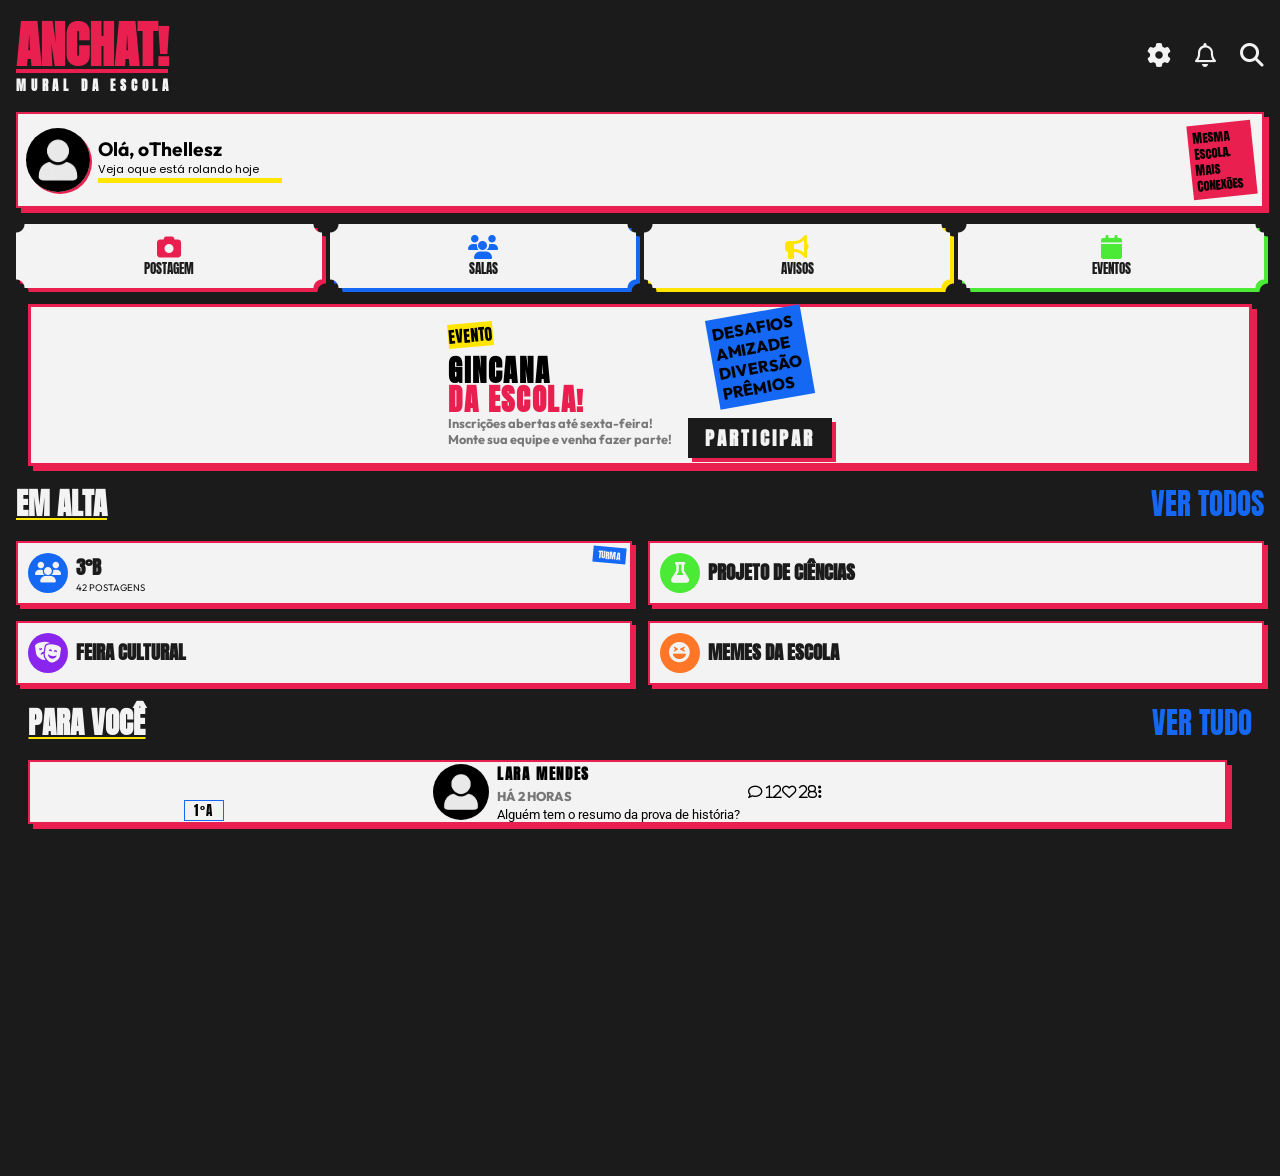
==== home.html @ 8567a0b9 "Add files via upload" ====
<!DOCTYPE html>
<html lang="pt-br">
<head>
    <meta charset="UTF-8">
    <meta name="viewport" content="width=device-width, initial-scale=1.0">
    <title>Anchat</title>
    <link rel="stylesheet" href="css/home.css">
    <link rel="stylesheet" href="https://cdnjs.cloudflare.com/ajax/libs/font-awesome/6.7.2/css/all.min.css">
    <script src="js/home.js" defer></script>
</head>
<body>
    <header>
        <div class="tittle-header">
            <h1>ANCHAT!</h1>
            <h2>MURAL DA ESCOLA</h2>
        </div>
        <div class="icons">
            <i class="fa-solid fa-gear" onclick="showConfigs()"></i>
            <i class="fa-regular fa-bell"></i>
            <i class="fa-solid fa-magnifying-glass"></i>
        </div>
    </header>
    <main>
        <section class="card-user">
            <img src="assets/img/icon-no-img.png" alt="img-user">
            <div class="text-user">
                <h2>Olá, oThellesz</h2>
                <p>Veja oque está rolando hoje</p>
                <div class="line-text-user"></div>
            </div>
            <div class="subtitle-user">
                <p>Mesma Escola.<br>Mais<br>Conexões</p>
            </div>
        </section>
        <section class="btns-interact">
            <div class="button-container vermelho">
                <button type="button">
                    <i class="fa-solid fa-camera"></i><br>
                    POSTAGEM
                </button>
            </div>
            <div class="button-container azul">
                <button type="button">
                    <i class="fa-solid fa-users"></i><br>
                    SALAS
                </button>
            </div>
            <div class="button-container amarelo">
                <button type="button">
                    <i class="fa-solid fa-bullhorn"></i><br>
                    AVISOS
                </button>
            </div>
            <div class="button-container verde">
                <button type="button">
                    <i class="fa-solid fa-calendar"></i><br>
                    EVENTOS
                </button>
            </div>
        </section>
        <section class="card-event">
            <div class="text-event">
                <p>EVENTO</p>
                <h2>GINCANA<br><span class="event-destaque">DA ESCOLA!</span></h2>
                <h3 class="subtittle-event">Inscrições abertas até sexta-feira!<br>Monte sua equipe e venha fazer parte!</h3>
            </div>
            <div class="btns-p">
                <p>DESAFIOS<br>AMIZADE<br>DIVERSÃO<br>PRÊMIOS</p>
                <button type="button">PARTICIPAR</button>
            </div>
        </section>
        <section class="inhot">
            <div class="header-inhot">
                <h3>EM ALTA</h3>
                <a href="">VER TODOS</a>
            </div>
            <div class="btns-inhot">
                <button type="button">
                    <i class="fa-solid fa-users"></i>
                    <div class="text-button-inhot">
                        <p class="sala-inhot"><b>3°B</b></p>
                        <p class="subtittle-inhot">42 POSTAGENS</p>
                    </div>
                    <p class="whatis-inhot">TURMA</p>
                </button>
                <button type="button">
                    <i class="fa-solid fa-flask" id="verde"></i>
                    <div class="text-button-inhot">
                        <p class="sala-inhot project"><b>PROJETO DE CIÊNCIAS</b></p>
                    </div>
                </button>
                <button type="button">
                    <i class="fa-solid fa-masks-theater" id="roxo"></i>
                    <div class="text-button-inhot">
                        <p class="sala-inhot feira"><b>FEIRA CULTURAL</b></p>
                    </div>
                </button>
                <button type="button">
                    <i class="fa-solid fa-face-laugh-squint" id="laranja"></i>
                    <div class="text-button-inhot">
                        <p class="sala-inhot memes">MEMES DA ESCOLA</p>
                    </div>
                </button>
            </div>
        </section>
        <section class="for-you">
            <div class="for-you-header">
                <h3>PARA VOCÊ</h3>
                <a href="">VER TUDO</a>
            </div>
            <div class="posts-for-you">
                <div class="post-box">
                    <img src="assets/img/icon-no-img.png" alt="img-user">
                    <div class="text-post">
                        <h3 class="name-user-post">LARA MENDES</h3>
                        <p class="horario-post">HÁ 2 HORAS</p>
                        <p class="text-post-user">Alguém tem o resumo da prova de história?</p>
                        <p class="class-user-post">1°A</p>
                    </div>
                    <div class="icons-post">
                        <i class="fa-regular fa-comment"> 12</i>
                        <i class="fa-regular fa-heart"> 28</i>
                        <i class="fa-solid fa-ellipsis-vertical"></i>
                    </div>
                </div>
            </div>
        </section>
    </main>
</body>
</html>
---- css/home.css ----
@import url('https://fonts.googleapis.com/css2?family=Outfit:wght@100..900&family=Poppins:ital,wght@0,100;0,200;0,300;0,400;0,500;0,600;0,700;0,800;0,900;1,100;1,200;1,300;1,400;1,500;1,600;1,700;1,800;1,900&family=Roboto:ital,wght@0,100..900;1,100..900&family=Rock+Salt&display=swap&family=Anton+SC&display=swap');

:root {
    --cinza-escuro: #1b1b1b;
    --rosa-avermelhado: #e9204f;
    --branco: #f3f3f3;
    --azul-eletrico: #1468F3;
    --amarelo-vibrante: #FFE500;
    --verde-limao: #4BEA36;
    --roxo-vibrante: #8925ED;
    --laranja: #FF7626;
    --cinza: #777777;
}

* {
    margin: 0;
    padding: 0;
    box-sizing: border-box;
    -webkit-tap-highlight-color: transparent;
}

body {
    min-height: 120vh;
    background-color: var(--cinza-escuro);
}

header {
    width: 100%;
    display: grid;
    grid-template-columns: minmax(0, 1fr) auto;
    align-items: center;
    padding: 1rem;
    gap: 1rem;
    height: 6rem;
}

.tittle-header {
    display: flex;
    flex-direction: column;
    align-items: flex-start;
    min-width: 0;
}

.tittle-header h1 {
    font-family: 'Anton SC', sans-serif;
    color: var(--rosa-avermelhado);
    font-size: 3.1rem;
    line-height: 1.2;
    text-decoration: underline;
}

.tittle-header h2 {
    color: var(--branco);
    font-size: 0.8rem;
    font-family: 'Anton SC', sans-serif;
    letter-spacing: 0.3rem;
}

.icons {
    display: flex;
    align-items: center;
    justify-content: flex-end;
    gap: 1.5rem;
    color: var(--branco);
    font-size: 1.5rem;
}

.icons i {
    cursor: pointer;
    -webkit-tap-highlight-color: transparent;
}

main {
    width: 100%;
    min-height: 120vh;
    display: flex;
    align-items: center;
    justify-content: flex-start;
    flex-direction: column;
    text-align: start;
    gap: 1rem;
    padding: 1rem;
}

.card-user {
    width: 100%;
    min-height: 6rem;
    background-color: var(--branco);
    display: flex;
    align-items: center;
    justify-content: space-between;
    border: solid var(--rosa-avermelhado) 0.18rem;
    box-shadow: 5px 5px var(--rosa-avermelhado);
    gap: 0.5rem;
    padding: 0.5rem;
}

.card-user img {
    width: 4rem;
    height: 4rem;
    border-radius: 50%;
    object-fit: cover;
    flex-shrink: 0;
    box-shadow: 2px 2px var(--rosa-avermelhado);
}

.text-user {
    flex: 1;
    min-width: 0;
}

.text-user h2 {
    font-size: 1.2rem;
    font-family: 'Outfit', sans-serif;
}

.text-user p {
    font-size: 0.7rem;
    font-family: 'Poppins', sans-serif;
}

.text-user div {
    height: 0.3rem;
    width: 100%;
    max-width: 11.5rem;
    background-color: var(--amarelo-vibrante);
}

.subtitle-user {
    flex-shrink: 0;
}

.subtitle-user p {
    font-family: 'Anton SC', sans-serif;
    font-size: 0.8rem;
    line-height: 1rem;
    transform: rotate(-6deg);
    background-color: var(--rosa-avermelhado);
    width: 4rem;
    padding: 0.3rem;
}

/* CONTAINER DOS BOTÕES */

.btns-interact {
    width: 100%;
    height: auto;
    display: grid;
    grid-template-columns: repeat(4, minmax(0, 1fr));
    gap: 0.5rem;
    align-items: center;
    justify-content: center;
    padding: 0;
}

/* CONTAINER INDIVIDUAL */

.button-container {
    width: 100%;
    height: 4rem;
    filter: drop-shadow(4px 4px 0 var(--cor-botao));
}

/* BOTÕES */

.btns-interact button {
    width: 100%;
    height: 100%;
    display: flex;
    align-items: center;
    justify-content: center;
    flex-direction: column;
    background-color: var(--branco);
    border: none;
    outline: none;
    -webkit-tap-highlight-color: transparent;
    font-family: 'Anton SC', sans-serif;
    font-size: 0.8rem;
    color: var(--cinza-escuro);
    cursor: pointer;
    --recorte: 8px;
    mask:
        radial-gradient(circle at top left, transparent var(--recorte), black calc(var(--recorte) + 1px)),
        radial-gradient(circle at top right, transparent var(--recorte), black calc(var(--recorte) + 1px)),
        radial-gradient(circle at bottom left, transparent var(--recorte), black calc(var(--recorte) + 1px)),
        radial-gradient(circle at bottom right, transparent var(--recorte), black calc(var(--recorte) + 1px));

    mask-composite: intersect;
}

/* ÍCONES */

.btns-interact button i {
    display: block;
    font-size: 1.5rem;
    color: var(--cor-botao);
}

.btns-interact button br {
    display: none;
}

/* CORES */

.vermelho {
    --cor-botao: var(--rosa-avermelhado);
}

.azul {
    --cor-botao: var(--azul-eletrico);
}

.amarelo {
    --cor-botao: var(--amarelo-vibrante);
}

.verde {
    --cor-botao: var(--verde-limao);
}

.card-event{
    background-color: var(--branco);
    width: 98%;
    height: auto;
    display: flex;
    align-items: center;
    justify-content: center;
    border: solid var(--rosa-avermelhado) 0.2rem;
    box-shadow: 5px 5px var(--rosa-avermelhado);
    gap: 1rem;
}

.card-event .text-event{
    padding-top: 1rem;
    padding-left: 1rem;
    padding-bottom: 1rem;
}

.text-event{
    display: flex;
    text-align: start;
    flex-direction: column;
    justify-content: center;
}

.text-event p{
    font-family: 'Anton SC', sans-serif;
    background-color: var(--amarelo-vibrante);
    width: 2.8rem;
    transform: rotate(-5deg);
    margin-bottom: 10px;
}

.text-event h2{
    font-family: 'Anton SC', sans-serif;
    font-size: 1.8rem;
    line-height: 1.8rem;
    letter-spacing: 0.1rem;
}

.event-destaque{
    color: #e9204f;
}

.text-event h3{
    font-family: 'Outfit', sans-serif;
    font-size: 0.8rem;
    color: var(--cinza);
}

.btns-p{
    padding-right: 1rem;
    display: flex;
    align-items: center;
    justify-content: center;
    flex-direction: column;
}

.btns-p p{
    font-family: 'Outfit', sans-serif;
    background-color: var(--azul-eletrico);
    padding: 0.3rem;
    font-weight: 800;
    transform: rotate(-10deg);
    margin-bottom: 1rem;
    width: 6rem;
}

.btns-p button{
    outline: none;
    border: none;
    background-color: var(--cinza-escuro);
    width: 9rem;
    color: var(--branco);
    height: 2.5rem;
    box-shadow: 4px 4px var(--rosa-avermelhado);
    font-family: 'Anton SC', sans-serif;
    letter-spacing: 0.2rem;
    font-size: 1.2rem;
    font-weight: 600;
}

.inhot {
    width: 100%;
    background-color: transparent;
}

.header-inhot {
    width: 100%;
    display: flex;
    align-items: center;
    justify-content: space-between;
    margin-bottom: 1rem;
}

.header-inhot h3 {
    font-family: 'Anton SC', sans-serif;
    font-size: 1.8rem;
    color: var(--branco);
    text-decoration: underline;
    text-decoration-color: var(--amarelo-vibrante);
}

.header-inhot a {
    font-family: 'Anton SC', sans-serif;
    font-size: 1.8rem;
    color: var(--azul-eletrico);
    text-decoration: none;
}

.btns-inhot {
    width: 100%;
    display: grid;
    grid-template-columns: repeat(2, minmax(0, 1fr));
    gap: 1rem;
}

.btns-inhot button {
    position: relative;
    width: 100%;
    min-height: 4rem;
    display: flex;
    align-items: center;
    justify-content: flex-start;
    gap: 0.5rem;
    padding: 0.6rem;
    background-color: var(--branco);
    border: 2px solid var(--rosa-avermelhado);
    box-shadow: 4px 4px 0 var(--rosa-avermelhado);
    font-family: 'Anton SC', sans-serif;
    color: var(--cinza-escuro);
    cursor: pointer;
    -webkit-tap-highlight-color: transparent;
}

.btns-inhot button i {
    width: 2.5rem;
    height: 2.5rem;
    flex-shrink: 0;
    display: flex;
    align-items: center;
    justify-content: center;
    background-color: var(--azul-eletrico);
    border-radius: 50%;
    font-size: 1.3rem;
    color: var(--branco);
}

.text-button-inhot {
    display: flex;
    align-items: flex-start;
    justify-content: center;
    flex-direction: column;
    min-width: 0;
}

.text-button-inhot .sala-inhot {
    font-size: 1.2rem;
    font-weight: 600;
}

.text-button-inhot p {
    font-size: 0.6rem;
}

.subtittle-inhot{
    font-family: 'Outfit', sans-serif;
}

.whatis-inhot {
    position: absolute;
    top: 0.3rem;
    right: 0.3rem;
    background-color: var(--azul-eletrico);
    padding: 0.1rem 0.3rem;
    font-size: 0.55rem;
    color: var(--branco);
    transform: rotate(5deg);
}

#verde{
    background-color: var(--verde-limao);
}

.project{
    line-height: 1.4rem;
}

.feira{
    line-height: 1.3rem;
}

#roxo{
    background-color: var(--roxo-vibrante);
}

#laranja{
    background-color: var(--laranja);
}

.memes{
    line-height: 1.3rem;
}

.for-you{
    width: 98%;
    background-color: transparent;
}

.for-you-header{
    width: 100%;
    display: flex;
    align-items: center;
    justify-content: space-between;
    margin-bottom: 1rem;
}

.for-you-header h3{
    font-family: 'Anton SC', sans-serif;
    color: var(--branco);
    font-size: 1.8rem;
    text-decoration: underline var(--amarelo-vibrante);
}

.for-you-header a{
    text-decoration: none;
    color: var(--azul-eletrico);
    font-family: 'Anton SC', sans-serif;
    font-size: 1.8rem;
}

.post-box{
    display: flex;
    align-items: center;
    justify-content: center;
    flex-direction: row;
    background-color: var(--branco);
    border: solid 0.15rem var(--rosa-avermelhado);
    box-shadow: var(--rosa-avermelhado) 5px 5px;
    gap: 0.5rem;
    width: 98%;
}

.post-box img{
    border-radius: 50%;
    width: 3.5rem;
    height: 3.5rem;
}

.text-post{
    display: flex;
    align-items: start;
    flex-direction: column;
    text-align: start;
    font-size: 0.8rem;
    gap: 0.2rem;
}

.name-user-post{
    font-family: 'Anton SC', sans-serif;
    letter-spacing: 0.1rem;
}

.horario-post{
    font-family: 'Outfit', sans-serif;
    font-weight: 800;
    color: var(--cinza);
}

.text-post-user{
    font-family: 'Roboto', sans-serif;
    font-size: 0.8rem;
}

.class-user-post{
    position: absolute;
    left: 11.5rem;
    top: 50rem;
    border: solid var(--azul-eletrico) 0.12rem;
    width: 2.5rem;
    height: 1.3rem;
    font-family: 'Anton SC', sans-serif;
    letter-spacing: 0.1rem;
    text-align: center;
}

.icons-post{
    display: flex;
    align-items: center;
    flex-direction: row;
    justify-content: center;
    font-size: 0.9rem;
}
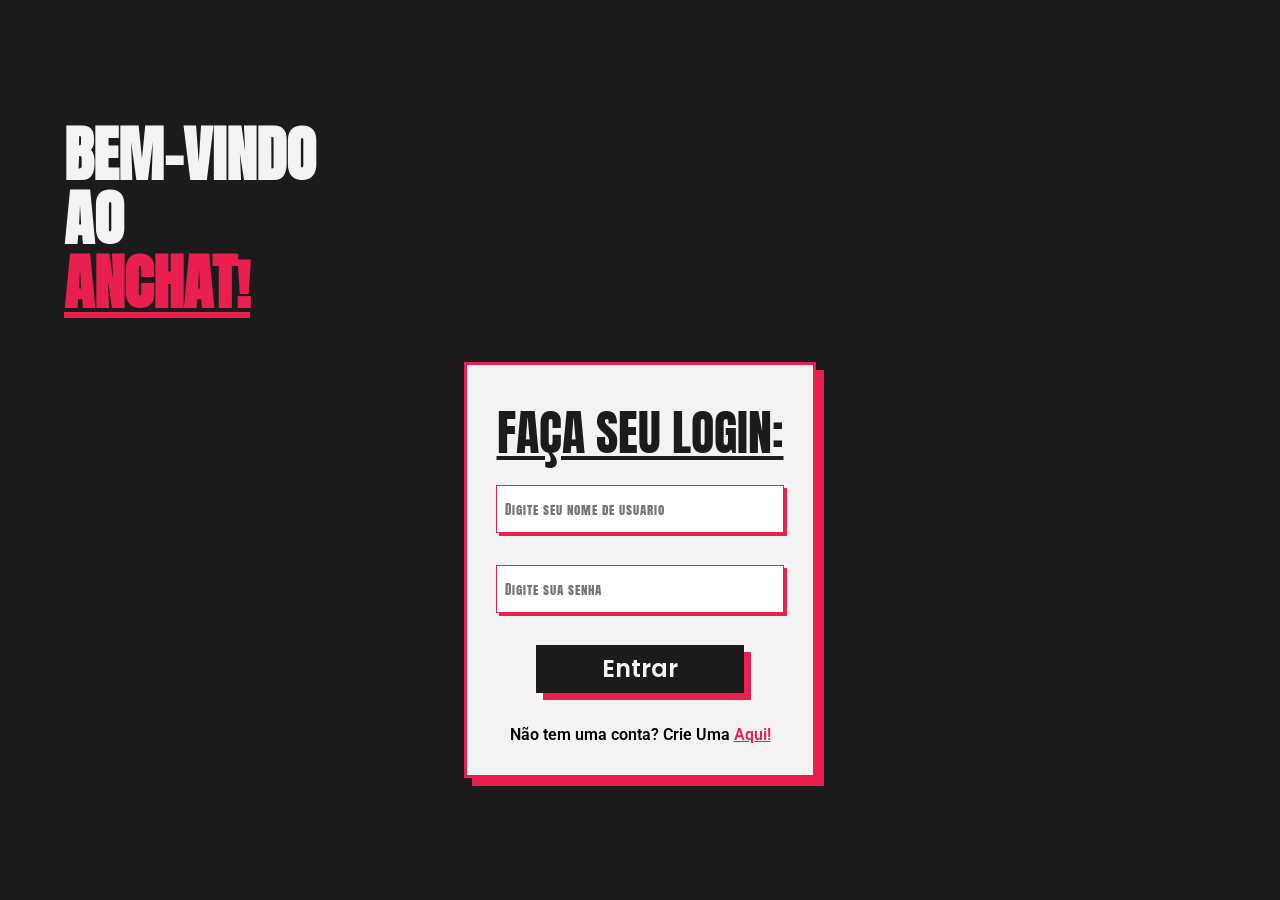
==== commit 7d31ae63: "Add files via upload" ====
--- a/home.html
+++ b/home.html
@@ -7,7 +7,7 @@
     <link rel="stylesheet" href="css/home.css">
     <link rel="stylesheet" href="https://cdnjs.cloudflare.com/ajax/libs/font-awesome/6.7.2/css/all.min.css">
     <script src="js/home.js" defer></script>
-</head>
+    <link rel="shortcut icon" href="assets/img/favicon.png">
 <body>
     <header>
         <div class="tittle-header">
@@ -15,7 +15,7 @@
             <h2>MURAL DA ESCOLA</h2>
         </div>
         <div class="icons">
-            <i class="fa-solid fa-gear" onclick="showConfigs()"></i>
+            <i class="fa-solid fa-gear" onclick="show('configs')"></i>
             <i class="fa-regular fa-bell"></i>
             <i class="fa-solid fa-magnifying-glass"></i>
         </div>
@@ -24,12 +24,12 @@
         <section class="card-user">
             <img src="assets/img/icon-no-img.png" alt="img-user">
             <div class="text-user">
-                <h2>Olá, oThellesz</h2>
+                <h2 id="user-name">Olá</h2>
                 <p>Veja oque está rolando hoje</p>
                 <div class="line-text-user"></div>
             </div>
             <div class="subtitle-user">
-                <p>Mesma Escola.<br>Mais<br>Conexões</p>
+                <p>Mesma Escola.<br>Mais<br>Conexões.</p>
             </div>
         </section>
         <section class="btns-interact">
@@ -113,18 +113,53 @@
                     <img src="assets/img/icon-no-img.png" alt="img-user">
                     <div class="text-post">
                         <h3 class="name-user-post">LARA MENDES</h3>
-                        <p class="horario-post">HÁ 2 HORAS</p>
                         <p class="text-post-user">Alguém tem o resumo da prova de história?</p>
                         <p class="class-user-post">1°A</p>
-                    </div>
-                    <div class="icons-post">
-                        <i class="fa-regular fa-comment"> 12</i>
-                        <i class="fa-regular fa-heart"> 28</i>
-                        <i class="fa-solid fa-ellipsis-vertical"></i>
                     </div>
                 </div>
             </div>
         </section>
+        <section class="configs" id="configs">
+            <form>
+                <button type="button" onclick="hide('configs')">X</button>
+                <button type="button" class="vermelho">SUA CONTA</button>
+                <button type="button" class="azul">PRIVACIDADE E SEGURANÇA</button>
+                <button type="button" class="amarelo">NOTIFICAÇÕES</button>
+                <button type="button" class="verde">SOBRE</button>
+                <button type="button" class="laranja" onclick="clearDatabase()">REINICIAR</button>
+
+            </form>
+        </section>
+        <nav class="navbar">
+            <a href="home.html" class="nav-item active">
+                <div class="nav-icon">
+                    <i class="fa-solid fa-house"></i>
+                </div>
+                <span>INÍCIO</span>
+            </a>
+
+            <a href="chat.html" class="nav-item">
+                <div class="nav-icon">
+                    <i class="fa-regular fa-message"></i>
+                </div>
+                <span>CHAT</span>
+            </a>
+
+            <a href="avisos.html" class="nav-item">
+                <div class="nav-icon">
+                    <i class="fa-solid fa-bullhorn"></i>
+                </div>
+                <span>AVISOS</span>
+            </a>
+
+            <a href="perfil.html" class="nav-item">
+                <div class="nav-icon">
+                    <i class="fa-regular fa-user"></i>
+                </div>
+                <span>PERFIL</span>
+            </a>
+
+        </nav>
     </main>
 </body>
 </html>
--- a/css/home.css
+++ b/css/home.css
@@ -72,7 +72,7 @@
 
 main {
     width: 100%;
-    min-height: 120vh;
+    min-height: 110vh;
     display: flex;
     align-items: center;
     justify-content: flex-start;
@@ -80,6 +80,7 @@
     text-align: start;
     gap: 1rem;
     padding: 1rem;
+    padding-bottom: 6rem;
 }
 
 .card-user {
@@ -218,6 +219,10 @@
     --cor-botao: var(--verde-limao);
 }
 
+.laranja {
+    --cor-botao: var(--laranja);
+}
+
 .card-event{
     background-color: var(--branco);
     width: 98%;
@@ -459,6 +464,7 @@
     box-shadow: var(--rosa-avermelhado) 5px 5px;
     gap: 0.5rem;
     width: 98%;
+    height: 6rem;
 }
 
 .post-box img{
@@ -481,12 +487,6 @@
     letter-spacing: 0.1rem;
 }
 
-.horario-post{
-    font-family: 'Outfit', sans-serif;
-    font-weight: 800;
-    color: var(--cinza);
-}
-
 .text-post-user{
     font-family: 'Roboto', sans-serif;
     font-size: 0.8rem;
@@ -494,8 +494,8 @@
 
 .class-user-post{
     position: absolute;
-    left: 11.5rem;
-    top: 50rem;
+    left: 12.2rem;
+    top: 51.5rem;
     border: solid var(--azul-eletrico) 0.12rem;
     width: 2.5rem;
     height: 1.3rem;
@@ -504,10 +504,206 @@
     text-align: center;
 }
 
-.icons-post{
-    display: flex;
-    align-items: center;
-    flex-direction: row;
-    justify-content: center;
-    font-size: 0.9rem;
+.configs {
+    position: fixed;
+    top: 0;
+    left: 0;
+    width: 100%;
+    height: 100vh;
+    background-color: rgba(0, 0, 0, 0.5);
+    backdrop-filter: blur(8px);
+    display: none;
+    align-items: center;
+    justify-content: center;
+    padding: 2rem;
+    z-index: 9999;
+}
+
+.configs form{
+    display: flex;
+    align-items: center;
+    justify-content: center;
+    flex-direction: column;
+    background-color: var(--branco);
+    width: 25rem;
+    height: 38rem;
+    gap: 1rem;
+    border: solid 0.2rem var(--rosa-avermelhado);
+    box-shadow: 5px 5px var(--rosa-avermelhado);
+}
+
+.configs form button:first-child{
+    position: relative;
+    border: solid var(--rosa-avermelhado);
+    width: 2rem;
+    height: 2rem;
+    font-family: 'Outfit', sans-serif;
+    font-weight: 900;
+    box-shadow: 3px 3px var(--rosa-avermelhado);
+    bottom: 10rem;
+    left: 8rem;
+}
+
+.configs form button{
+    width: 18rem;
+    height: 2.5rem;
+    box-shadow: 5px 5px var(--cor-botao);
+    font-family: 'Anton SC', sans-serif;
+    font-size: 1rem;
+    text-align: start;
+    border: var(--cor-botao) solid 3px;
+    background-color: var(--branco);
+    padding-left: 0.5rem;
+    letter-spacing: 0.05rem;
+}
+
+.navbar {
+    position: fixed;
+    bottom: 0;
+    left: 0;
+
+    width: 100%;
+    height: 5rem;
+
+    display: flex;
+    align-items: center;
+    justify-content: space-around;
+
+    background-color: var(--branco);
+
+    z-index: 1000;
+
+    padding: 0 0.5rem;
+}
+
+/* ITEM NORMAL */
+
+.nav-item {
+    position: relative;
+
+    width: 25%;
+    height: 100%;
+
+    display: flex;
+    flex-direction: column;
+    align-items: center;
+    justify-content: center;
+
+    text-decoration: none;
+    color: var(--cinza-escuro);
+
+    font-family: 'Anton SC', sans-serif;
+    font-size: 0.75rem;
+
+    transition: 0.3s;
+}
+
+.nav-icon {
+    width: 2.5rem;
+    height: 2.5rem;
+
+    display: flex;
+    align-items: center;
+    justify-content: center;
+
+    font-size: 1.4rem;
+
+    transition: 0.3s;
+}
+
+.nav-item span {
+    transition: 0.3s;
+}
+
+.nav-item.active .nav-icon {
+    position: absolute;
+
+    top: -2.2rem;
+
+    width: 4.5rem;
+    height: 4.5rem;
+
+    border-radius: 50%;
+
+    background-color: var(--branco);
+
+    border: 0.35rem solid var(--cinza-escuro);
+
+    font-size: 1.8rem;
+
+    color: var(--rosa-avermelhado);
+
+    z-index: 3;
+}
+
+.nav-item.active span {
+    margin-top: 2rem;
+
+    font-weight: bold;
+    color: var(--cinza-escuro);
+}
+
+.nav-item.active::before,
+.nav-item.active::after {
+    content: "";
+
+    position: absolute;
+    top: -0.8rem;
+
+    width: 1.5rem;
+    height: 1.5rem;
+
+    background: transparent;
+    z-index: 2;
+
+    display: none;
+}
+
+.nav-item.active::before {
+    left: calc(50% - 3.7rem);
+
+    border-top-right-radius: 1.5rem;
+
+    box-shadow: 0.7rem -0.7rem 0 0 var(--branco);
+}
+
+.nav-item.active::after {
+    right: calc(50% - 3.7rem);
+
+    border-top-left-radius: 1.5rem;
+
+    box-shadow: -0.7rem -0.7rem 0 0 var(--branco);
+}
+
+.nav-item.active .nav-icon {
+    position: absolute;
+
+    top: -2.2rem;
+
+    width: 4.5rem;
+    height: 4.5rem;
+
+    display: flex;
+    align-items: center;
+    justify-content: center;
+
+    border-radius: 50%;
+
+    background-color: var(--branco);
+
+    border: solid var(--rosa-avermelhado) 0.2rem;
+
+    color: var(--rosa-avermelhado);
+
+    font-size: 1.8rem;
+
+    z-index: 3;
+}
+
+.nav-item:not(.active) {
+    color: var(--cinza);
+}
+
+.navbar {
+    border-top: 3px solid var(--rosa-avermelhado);
 }
